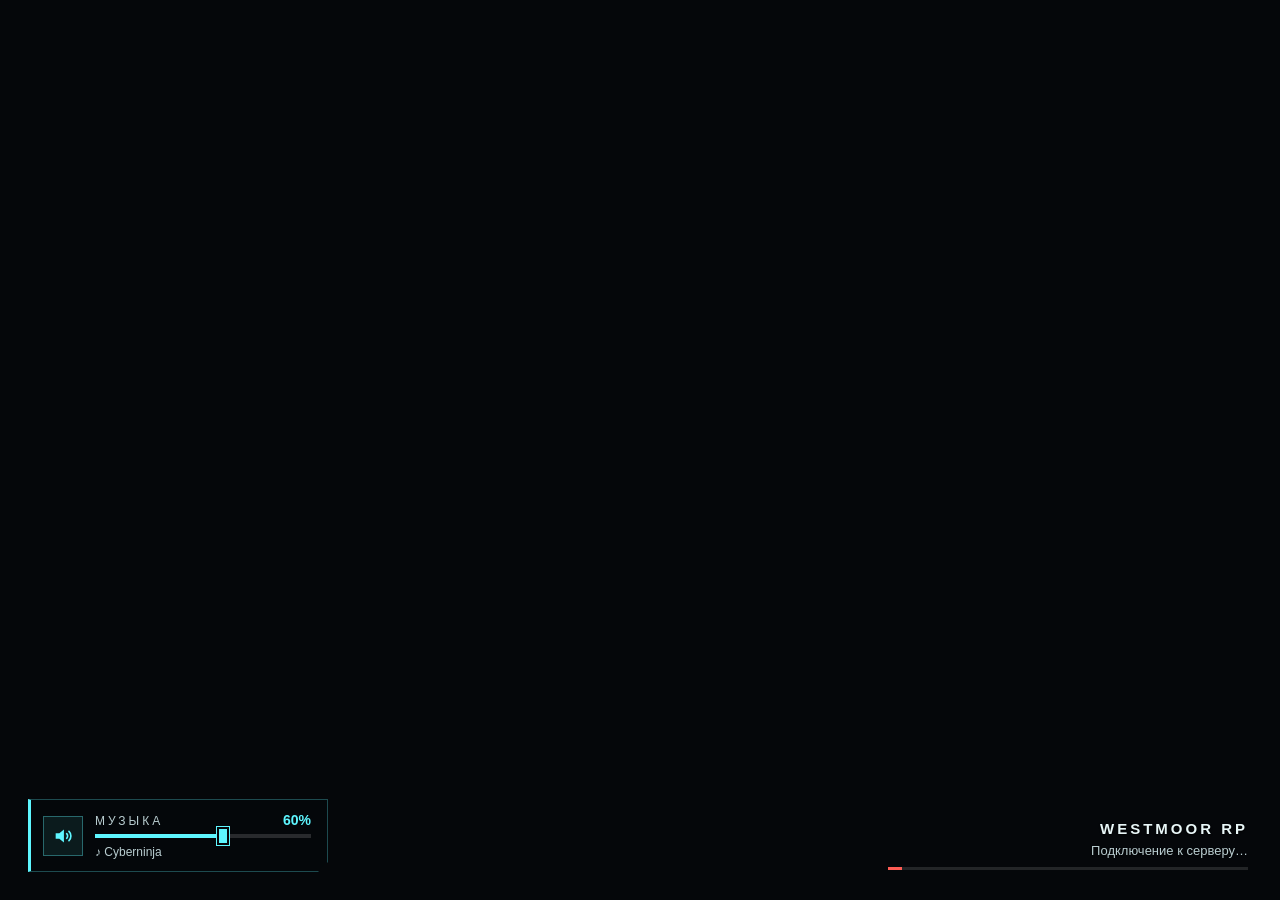
==== index.html @ fcbfbf4f "Westmoor RP loading screen" ====
<!DOCTYPE html>
<html lang="ru">
<head>
<meta charset="utf-8">
<title>Westmoor RP</title>
<link rel="stylesheet" href="wm.css">
</head>
<body>

<video id="loop" muted loop playsinline preload="auto"></video>

<!-- громкость музыки: левый нижний угол -->
<div id="vol" class="vol">
    <button id="mute" class="vol-btn" title="Выключить / включить музыку">
        <svg viewBox="0 0 24 24" width="22" height="22" aria-hidden="true">
            <path class="spk" d="M4 9h4l5-4v14l-5-4H4z"/>
            <path class="w1" d="M16 9.5a3.5 3.5 0 0 1 0 5"/>
            <path class="w2" d="M18.5 7a7 7 0 0 1 0 10"/>
            <path class="x" d="M16 9l5 6M21 9l-5 6"/>
        </svg>
    </button>
    <div class="vol-body">
        <div class="vol-top">
            <span class="vol-label">МУЗЫКА</span>
            <span id="volPct" class="vol-pct">60%</span>
        </div>
        <input id="volRange" type="range" min="0" max="100" step="1" value="60">
        <div id="track" class="vol-track">&nbsp;</div>
    </div>
</div>

<!-- статус загрузки: правый нижний угол -->
<div id="status" class="status">
    <div id="server" class="status-server">WESTMOOR RP</div>
    <div id="statusText" class="status-text">Подключение к серверу…</div>
    <div class="bar"><div id="barFill" class="bar-fill"></div></div>
</div>

<script src="wm.js"></script>
<script>
(function () {
    "use strict";

    // ---------- видео: целиком в память, затем бесконечный цикл ----------
    var video = document.getElementById("loop");
    var VIDEO = "media/loop.mp4";
    function showVideo() { document.body.classList.add("video-on"); }
    video.addEventListener("playing", showVideo);
    function setVideo(src) {
        video.src = src;
        var p = video.play();
        if (p && p.catch) p.catch(function () {});
    }
    (function loadVideo() {
        var done = false;
        function go(src) { if (done) return; done = true; setVideo(src); }
        var timer = setTimeout(function () { go(VIDEO); }, 10000);
        try {
            fetch(VIDEO).then(function (r) {
                if (!r.ok) throw new Error("http " + r.status);
                return r.blob();
            }).then(function (b) {
                clearTimeout(timer); go(URL.createObjectURL(b));
            }).catch(function () { clearTimeout(timer); go(VIDEO); });
        } catch (e) { clearTimeout(timer); go(VIDEO); }
    })();
    // если цикл вдруг встал (например, после долгого фриза игры) — толкаем
    setInterval(function () {
        if (video.src && video.paused) { var p = video.play(); if (p && p.catch) p.catch(function () {}); }
    }, 1000);

    // ---------- громкость ----------
    var range = document.getElementById("volRange");
    var pct = document.getElementById("volPct");
    var mute = document.getElementById("mute");
    var trackEl = document.getElementById("track");
    var box = document.getElementById("vol");
    var lastNonZero = 0.6;

    function render(v) {
        var p = Math.round(v * 100);
        range.value = p;
        pct.textContent = p ? p + "%" : "ВЫКЛ";
        range.style.backgroundSize = p + "% 100%";
        box.className = "vol" + (p === 0 ? " muted" : (p < 45 ? " low" : ""));
        if (p > 0) lastNonZero = v;
    }
    WM.onTrack = function (title) { trackEl.textContent = "♪ " + title; };

    range.addEventListener("input", function () { var v = range.value / 100; WM.setVolume(v); render(v); });
    mute.addEventListener("click", function () {
        var v = WM.volume > 0 ? 0 : (lastNonZero > 0.02 ? lastNonZero : 0.6);
        WM.setVolume(v); render(v);
    });
    box.addEventListener("wheel", function (e) {
        e.preventDefault();
        var v = Math.max(0, Math.min(1, WM.volume + (e.deltaY < 0 ? 0.05 : -0.05)));
        WM.setVolume(v); render(v);
    });

    // Громкость, сохранённая в прошлый раз. Браузер игры не хранит данные между запусками,
    // поэтому игра (cl_music.lua) пишет её в картинку data/westmoor_loading/vol.png:
    // ширина картинки = громкость в процентах + 1.
    function startMusic(v) {
        WM.setVolume(v, true);
        render(v);
        WM.start("loading");
    }
    var stored = WM.storedVolume(); // тот же запуск игры (сменили карту / переподключились)
    if (stored !== null) {
        startMusic(stored);
    } else {
        var started = false;
        var img = new Image();
        var t = setTimeout(function () { if (!started) { started = true; startMusic(0.6); } }, 800);
        img.onload = function () {
            if (started) return;
            started = true; clearTimeout(t);
            var w = img.naturalWidth - 1;
            startMusic(w >= 0 && w <= 100 ? w / 100 : 0.6);
        };
        img.onerror = function () { if (!started) { started = true; clearTimeout(t); startMusic(0.6); } };
        img.src = "asset://garrysmod/data/westmoor_loading/vol.png?" + Date.now();
    }

    // ---------- вызовы игры ----------
    var statusText = document.getElementById("statusText");
    var fill = document.getElementById("barFill");
    var total = 0, needed = 0, got = 0;
    function progress() {
        if (needed > 0) fill.style.width = Math.min(100, Math.round(got / needed * 100)) + "%";
    }

    window.GameDetails = function (servername, serverurl, mapname, maxplayers, steamid, gamemode, volume, lang, gamemodeNice) {
        if (servername) document.getElementById("server").textContent = servername;
        var m = parseFloat(volume);
        if (!isNaN(m)) WM.setMaster(m);
    };
    window.SetFilesTotal = function (n) { total = n; };
    window.SetFilesNeeded = function (n) { needed = n; got = 0; progress(); };
    window.DownloadingFile = function (name) {
        got++;
        progress();
        statusText.textContent = "Загрузка: " + String(name).split("/").pop();
    };
    var NICE = {
        "Workshop Complete": "Workshop загружен",
        "Sending client info": "Отправка данных клиента…",
        "Client info sent!": "Данные отправлены",
        "Received all Lua files we needed!": "Lua-файлы получены",
        "No files to request!": "Все файлы на месте",
        "Starting Lua...": "Запуск Lua…",
        "Retrieving server info": "Получение данных сервера…",
        "Mounting Addons": "Подключение аддонов…",
        "Loading materials": "Загрузка материалов…",
        "Precaching models": "Подготовка моделей…",
        "Precaching sounds": "Подготовка звуков…"
    };
    window.SetStatusChanged = function (s) {
        statusText.textContent = NICE[s] || s;
        if (s === "Sending client info" || s === "Starting Lua...") fill.style.width = "100%";
    };
})();
</script>
</body>
</html>
---- wm.css ----
/* Westmoor RP — загрузочный экран.
   Только дешёвые для отрисовки вещи: без blur/backdrop-filter, без бесконечных CSS-анимаций,
   переходы — только opacity/background-size. Так видео и интерфейс не дёргаются. */
:root {
    --teal: #5ef6ff;
    --red: #ff5c54;
    --ink: #05070a;
    --text: #e8f6f7;
    --muted: #b9cdd0;
}
* { box-sizing: border-box; margin: 0; padding: 0; }
html, body {
    width: 100%; height: 100%; overflow: hidden;
    background: var(--ink);
    color: var(--text);
    font-family: "Bahnschrift", "Segoe UI", Arial, sans-serif;
    user-select: none; -webkit-user-select: none;
    cursor: default;
}

/* только зацикленное видео на весь экран, без затемнений и логотипов */
#loop {
    position: fixed; top: 0; right: 0; bottom: 0; left: 0; width: 100%; height: 100%;
    object-fit: cover;
}

/* ---------- громкость (левый нижний угол) ---------- */
.vol {
    position: fixed; left: 28px; bottom: 28px;
    display: flex; align-items: center; gap: 12px;
    width: 300px; padding: 12px 16px 12px 12px;
    background: rgba(5, 9, 12, .72);
    border: 1px solid rgba(94, 246, 255, .28);
    border-left: 3px solid var(--teal);
    clip-path: polygon(0 0, 100% 0, 100% calc(100% - 10px), calc(100% - 10px) 100%, 0 100%);
}
.vol-btn {
    flex: none; width: 40px; height: 40px;
    display: flex; align-items: center; justify-content: center;
    background: rgba(94, 246, 255, .08);
    border: 1px solid rgba(94, 246, 255, .35);
    color: var(--teal); cursor: pointer; outline: none;
}
.vol-btn:hover { background: rgba(94, 246, 255, .18); }
.vol-btn svg { fill: none; stroke: currentColor; stroke-width: 1.8; stroke-linecap: round; stroke-linejoin: round; }
.vol-btn .spk { fill: currentColor; stroke: none; }
.vol-btn .x { display: none; }
.vol.low .w2 { display: none; }
.vol.muted .vol-btn { color: var(--red); border-color: rgba(255, 92, 84, .5); background: rgba(255, 92, 84, .08); }
.vol.muted .w1, .vol.muted .w2 { display: none; }
.vol.muted .x { display: inline; }

.vol-body { flex: 1; min-width: 0; }
.vol-top { display: flex; justify-content: space-between; align-items: baseline; margin-bottom: 6px; }
.vol-label { font-size: 12px; letter-spacing: 3px; color: var(--muted); }
.vol-pct { font-size: 14px; font-weight: 700; color: var(--teal); }
.vol.muted .vol-pct { color: var(--red); }
.vol-track {
    margin-top: 7px; font-size: 12px; color: var(--muted);
    white-space: nowrap; overflow: hidden; text-overflow: ellipsis;
}

/* ползунок */
input[type=range] {
    -webkit-appearance: none; appearance: none;
    display: block; width: 100%; height: 4px; cursor: pointer; outline: none;
    background: rgba(255, 255, 255, .14) linear-gradient(var(--teal), var(--teal)) no-repeat;
    background-size: 60% 100%;
}
input[type=range]::-webkit-slider-thumb {
    -webkit-appearance: none; appearance: none;
    width: 12px; height: 18px; margin-top: 0;
    background: var(--teal); border: 2px solid var(--ink);
    box-shadow: 0 0 0 1px var(--teal);
}
.vol.muted input[type=range]::-webkit-slider-thumb { background: var(--red); box-shadow: 0 0 0 1px var(--red); }

/* ---------- статус загрузки (правый нижний угол) ---------- */
.status {
    position: fixed; right: 32px; bottom: 30px; width: 360px;
    text-align: right;
}
.status-server { text-shadow: 0 1px 2px #000; font-size: 15px; font-weight: 700; letter-spacing: 3px; color: var(--text); text-transform: uppercase;
    white-space: nowrap; overflow: hidden; text-overflow: ellipsis; }
.status-text { text-shadow: 0 1px 2px #000; margin: 6px 0 9px; font-size: 13px; color: var(--muted);
    white-space: nowrap; overflow: hidden; text-overflow: ellipsis; }
.bar { height: 3px; background: rgba(255, 255, 255, .12); }
.bar-fill { height: 100%; width: 4%; background: var(--red); transition: width .4s ease; }

@media (max-width: 900px) {
    .status { width: 240px; }
    .vol { width: 260px; }
}
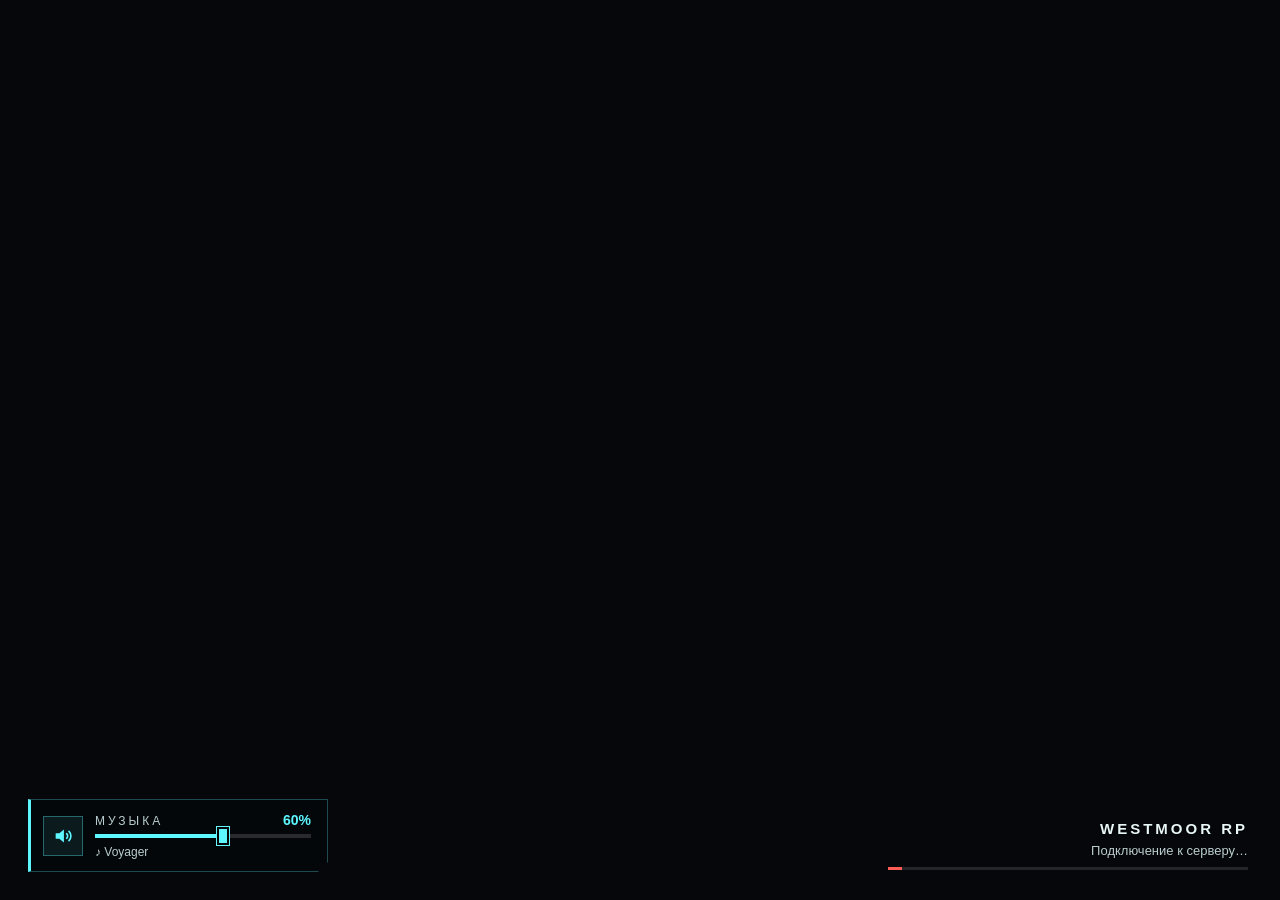
==== commit 88e4a92b: "Diagnostics logging" ====
--- a/index.html
+++ b/index.html
@@ -46,10 +46,23 @@
     var VIDEO = "media/loop.mp4";
     function showVideo() { document.body.classList.add("video-on"); }
     video.addEventListener("playing", showVideo);
+    // диагностика: пишется в GarrysMod/chromium.log (строки с [westmoor])
+    function log(s) { try { console.log("[westmoor] " + s); } catch (e) {} }
+    log("start " + location.href + " | " + navigator.userAgent);
+    log("canPlay mp4/h264=" + video.canPlayType('video/mp4; codecs="avc1.640028"') +
+        " webm/vp9=" + video.canPlayType('video/webm; codecs="vp9"') +
+        " mp3=" + new Audio().canPlayType("audio/mpeg") +
+        " ogg=" + new Audio().canPlayType('audio/ogg; codecs="vorbis"'));
+    video.addEventListener("error", function () {
+        log("video error code=" + (video.error && video.error.code) + " msg=" + (video.error && video.error.message) + " src=" + String(video.src).slice(0, 60));
+    });
+    video.addEventListener("playing", function () { log("video playing"); });
+    WM.log = log;
     function setVideo(src) {
+        log("video src " + String(src).slice(0, 60));
         video.src = src;
         var p = video.play();
-        if (p && p.catch) p.catch(function () {});
+        if (p && p.catch) p.catch(function (e) { log("video play() rejected: " + e); });
     }
     (function loadVideo() {
         var done = false;
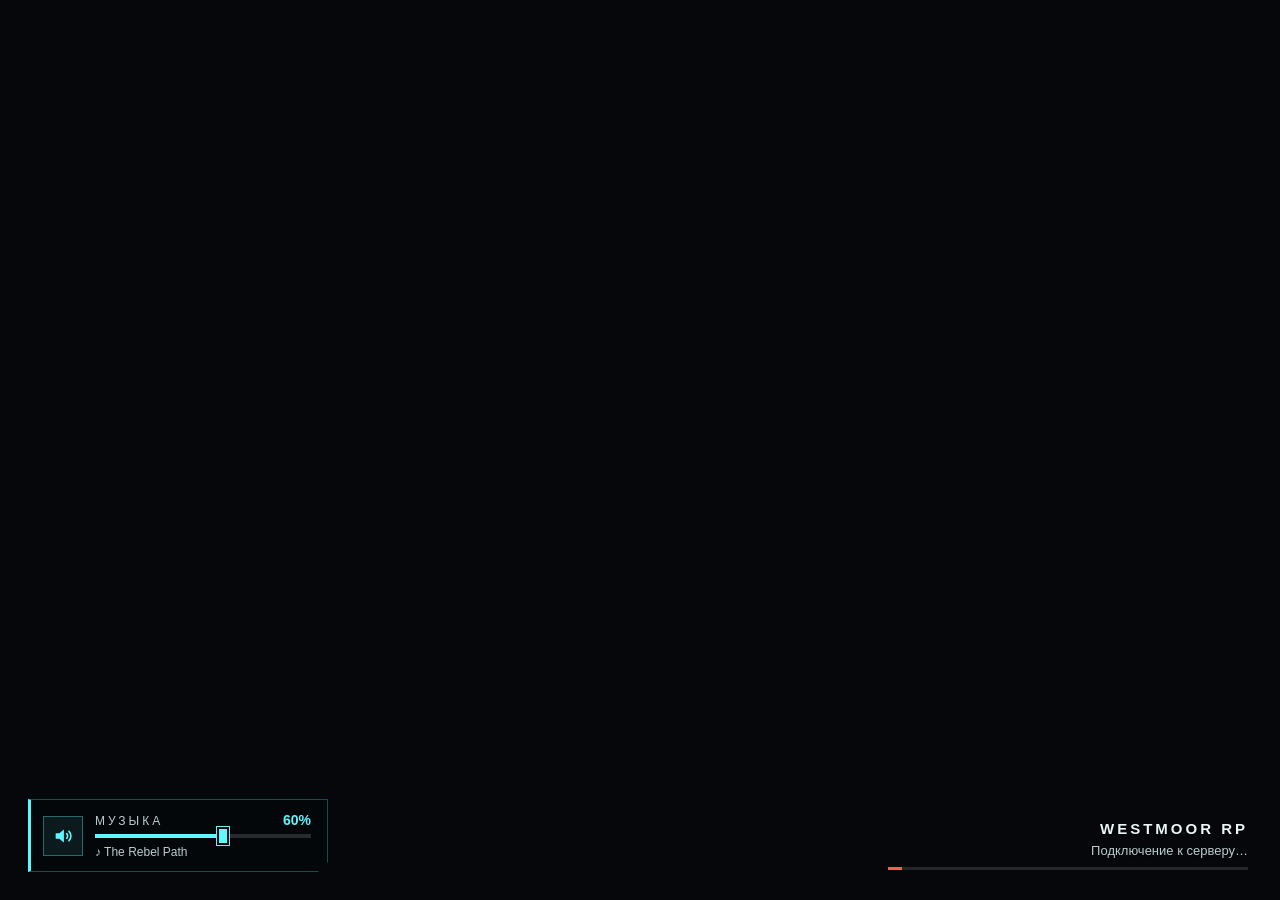
==== commit c7bfc656: "Log video start once" ====
--- a/index.html
+++ b/index.html
@@ -56,7 +56,8 @@
     video.addEventListener("error", function () {
         log("video error code=" + (video.error && video.error.code) + " msg=" + (video.error && video.error.message) + " src=" + String(video.src).slice(0, 60));
     });
-    video.addEventListener("playing", function () { log("video playing"); });
+    var loggedPlay = false;
+    video.addEventListener("playing", function () { if (!loggedPlay) { loggedPlay = true; log("video playing"); } });
     WM.log = log;
     function setVideo(src) {
         log("video src " + String(src).slice(0, 60));
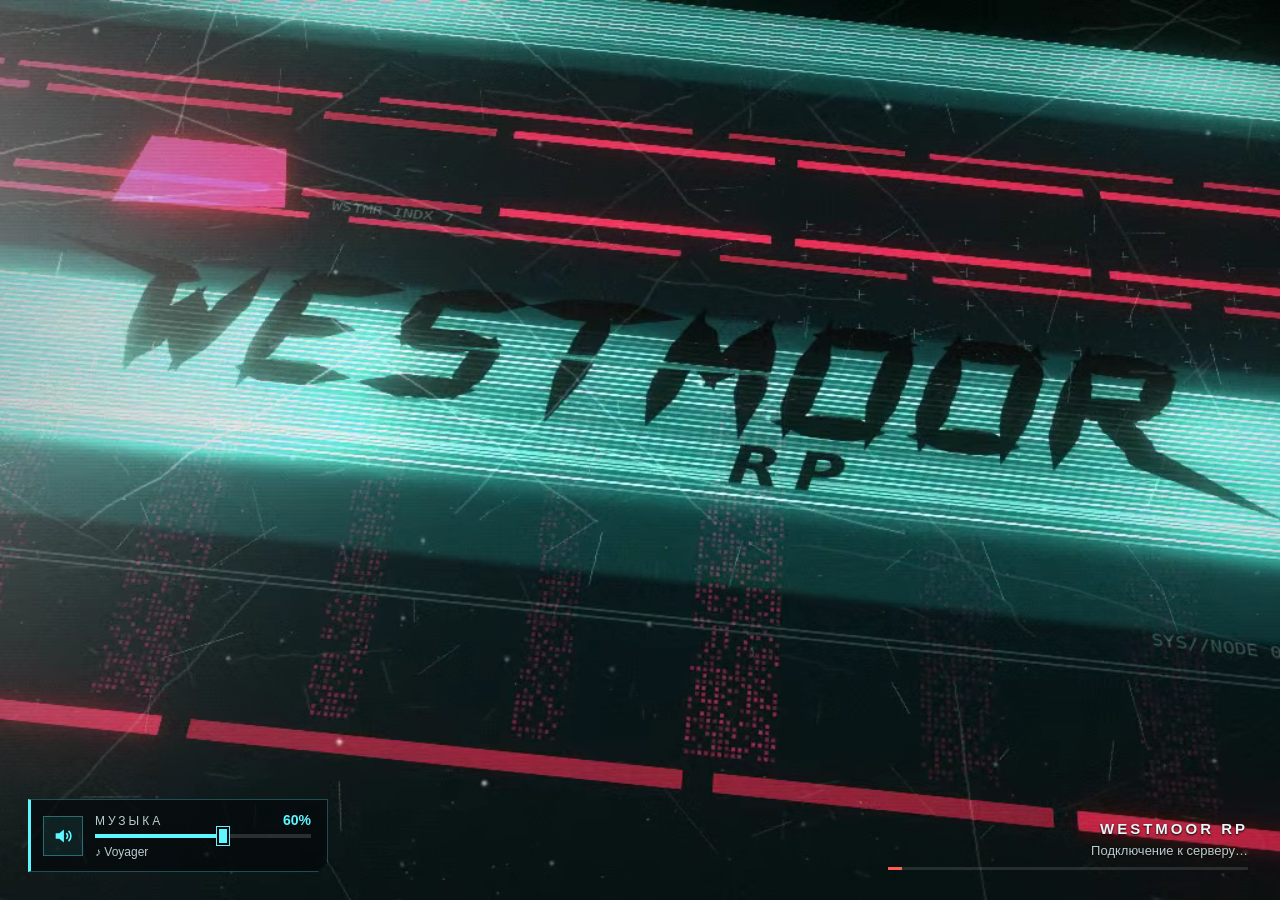
==== commit 5230db3c: "WebM VP9 video (GMod Chromium has no H.264) + poster frame" ====
--- a/index.html
+++ b/index.html
@@ -3,11 +3,12 @@
 <head>
 <meta charset="utf-8">
 <title>Westmoor RP</title>
+<link rel="preload" href="media/poster.jpg" as="image">
 <link rel="stylesheet" href="wm.css">
 </head>
 <body>
 
-<video id="loop" muted loop playsinline preload="auto"></video>
+<video id="loop" muted loop playsinline autoplay preload="auto" poster="media/poster.jpg"></video>
 
 <!-- громкость музыки: левый нижний угол -->
 <div id="vol" class="vol">
@@ -41,9 +42,12 @@
 (function () {
     "use strict";
 
-    // ---------- видео: целиком в память, затем бесконечный цикл ----------
+    // ---------- видео: сразу потоком (без ожидания всего файла), затем бесконечный цикл ----------
+    // Браузер GMod (Chromium 86) НЕ умеет H.264 — основной файл WebM (VP9), MP4 — запасной.
+    // Ролик короткий: после первого прохода он целиком в буфере, цикл крутится из памяти.
     var video = document.getElementById("loop");
-    var VIDEO = "media/loop.mp4";
+    var SOURCES = ["media/loop.webm", "media/loop.mp4"];
+    var srcIdx = 0;
     function showVideo() { document.body.classList.add("video-on"); }
     video.addEventListener("playing", showVideo);
     // диагностика: пишется в GarrysMod/chromium.log (строки с [westmoor])
@@ -55,6 +59,7 @@
         " ogg=" + new Audio().canPlayType('audio/ogg; codecs="vorbis"'));
     video.addEventListener("error", function () {
         log("video error code=" + (video.error && video.error.code) + " msg=" + (video.error && video.error.message) + " src=" + String(video.src).slice(0, 60));
+        if (srcIdx + 1 < SOURCES.length) { srcIdx++; setVideo(SOURCES[srcIdx]); } // следующий формат
     });
     var loggedPlay = false;
     video.addEventListener("playing", function () { if (!loggedPlay) { loggedPlay = true; log("video playing"); } });
@@ -65,19 +70,10 @@
         var p = video.play();
         if (p && p.catch) p.catch(function (e) { log("video play() rejected: " + e); });
     }
-    (function loadVideo() {
-        var done = false;
-        function go(src) { if (done) return; done = true; setVideo(src); }
-        var timer = setTimeout(function () { go(VIDEO); }, 10000);
-        try {
-            fetch(VIDEO).then(function (r) {
-                if (!r.ok) throw new Error("http " + r.status);
-                return r.blob();
-            }).then(function (b) {
-                clearTimeout(timer); go(URL.createObjectURL(b));
-            }).catch(function () { clearTimeout(timer); go(VIDEO); });
-        } catch (e) { clearTimeout(timer); go(VIDEO); }
-    })();
+    // пропускаем форматы, которые браузер точно не умеет
+    while (srcIdx + 1 < SOURCES.length &&
+           video.canPlayType(/\.webm$/.test(SOURCES[srcIdx]) ? 'video/webm; codecs="vp9"' : 'video/mp4; codecs="avc1.640028"') === "") srcIdx++;
+    setVideo(SOURCES[srcIdx]);
     // если цикл вдруг встал (например, после долгого фриза игры) — толкаем
     setInterval(function () {
         if (video.src && video.paused) { var p = video.play(); if (p && p.catch) p.catch(function () {}); }
@@ -126,7 +122,7 @@
     } else {
         var started = false;
         var img = new Image();
-        var t = setTimeout(function () { if (!started) { started = true; startMusic(0.6); } }, 800);
+        var t = setTimeout(function () { if (!started) { started = true; startMusic(0.6); } }, 300);
         img.onload = function () {
             if (started) return;
             started = true; clearTimeout(t);
--- a/wm.css
+++ b/wm.css
@@ -11,7 +11,7 @@
 * { box-sizing: border-box; margin: 0; padding: 0; }
 html, body {
     width: 100%; height: 100%; overflow: hidden;
-    background: var(--ink);
+    background: var(--ink) url("media/poster.jpg") center / cover no-repeat;
     color: var(--text);
     font-family: "Bahnschrift", "Segoe UI", Arial, sans-serif;
     user-select: none; -webkit-user-select: none;
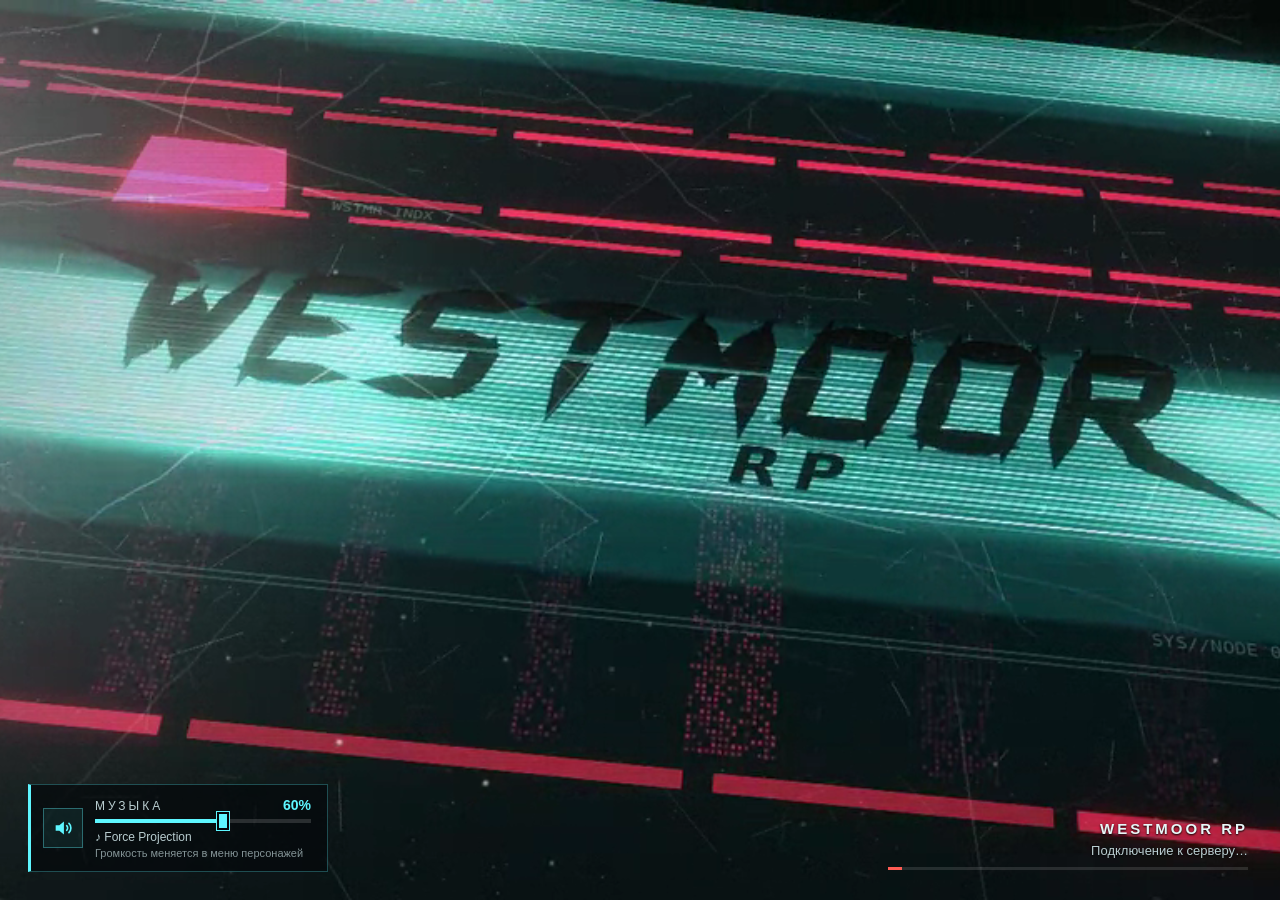
==== commit fc415c00: "Lighter VP8 540p video, cheaper overlay, volume indicator on loading screen" ====
--- a/index.html
+++ b/index.html
@@ -27,6 +27,7 @@
         </div>
         <input id="volRange" type="range" min="0" max="100" step="1" value="60">
         <div id="track" class="vol-track">&nbsp;</div>
+        <div class="vol-hint">Громкость меняется в меню персонажей</div>
     </div>
 </div>
 
@@ -54,7 +55,7 @@
     function log(s) { try { console.log("[westmoor] " + s); } catch (e) {} }
     log("start " + location.href + " | " + navigator.userAgent);
     log("canPlay mp4/h264=" + video.canPlayType('video/mp4; codecs="avc1.640028"') +
-        " webm/vp9=" + video.canPlayType('video/webm; codecs="vp9"') +
+        " webm/vp8=" + video.canPlayType('video/webm; codecs="vp8"') +
         " mp3=" + new Audio().canPlayType("audio/mpeg") +
         " ogg=" + new Audio().canPlayType('audio/ogg; codecs="vorbis"'));
     video.addEventListener("error", function () {
@@ -72,7 +73,7 @@
     }
     // пропускаем форматы, которые браузер точно не умеет
     while (srcIdx + 1 < SOURCES.length &&
-           video.canPlayType(/\.webm$/.test(SOURCES[srcIdx]) ? 'video/webm; codecs="vp9"' : 'video/mp4; codecs="avc1.640028"') === "") srcIdx++;
+           video.canPlayType(/\.webm$/.test(SOURCES[srcIdx]) ? 'video/webm; codecs="vp8"' : 'video/mp4; codecs="avc1.640028"') === "") srcIdx++;
     setVideo(SOURCES[srcIdx]);
     // если цикл вдруг встал (например, после долгого фриза игры) — толкаем
     setInterval(function () {
@@ -127,9 +128,10 @@
             if (started) return;
             started = true; clearTimeout(t);
             var w = img.naturalWidth - 1;
+            WM.log && WM.log("saved volume png=" + w);
             startMusic(w >= 0 && w <= 100 ? w / 100 : 0.6);
         };
-        img.onerror = function () { if (!started) { started = true; clearTimeout(t); startMusic(0.6); } };
+        img.onerror = function () { WM.log && WM.log("saved volume png not readable"); if (!started) { started = true; clearTimeout(t); startMusic(0.6); } };
         img.src = "asset://garrysmod/data/westmoor_loading/vol.png?" + Date.now();
     }
 
--- a/wm.css
+++ b/wm.css
@@ -32,7 +32,6 @@
     background: rgba(5, 9, 12, .72);
     border: 1px solid rgba(94, 246, 255, .28);
     border-left: 3px solid var(--teal);
-    clip-path: polygon(0 0, 100% 0, 100% calc(100% - 10px), calc(100% - 10px) 100%, 0 100%);
 }
 .vol-btn {
     flex: none; width: 40px; height: 40px;
@@ -91,3 +90,8 @@
     .status { width: 240px; }
     .vol { width: 260px; }
 }
+
+/* GMod выключает мышь на загрузочном экране — ползунок здесь только показывает громкость,
+   меняется она в меню персонажей (сохраняется и для следующей загрузки) */
+.vol, .vol * { pointer-events: none; cursor: default; }
+.vol-hint { margin-top: 3px; font-size: 11px; color: rgba(185, 205, 208, .7); }
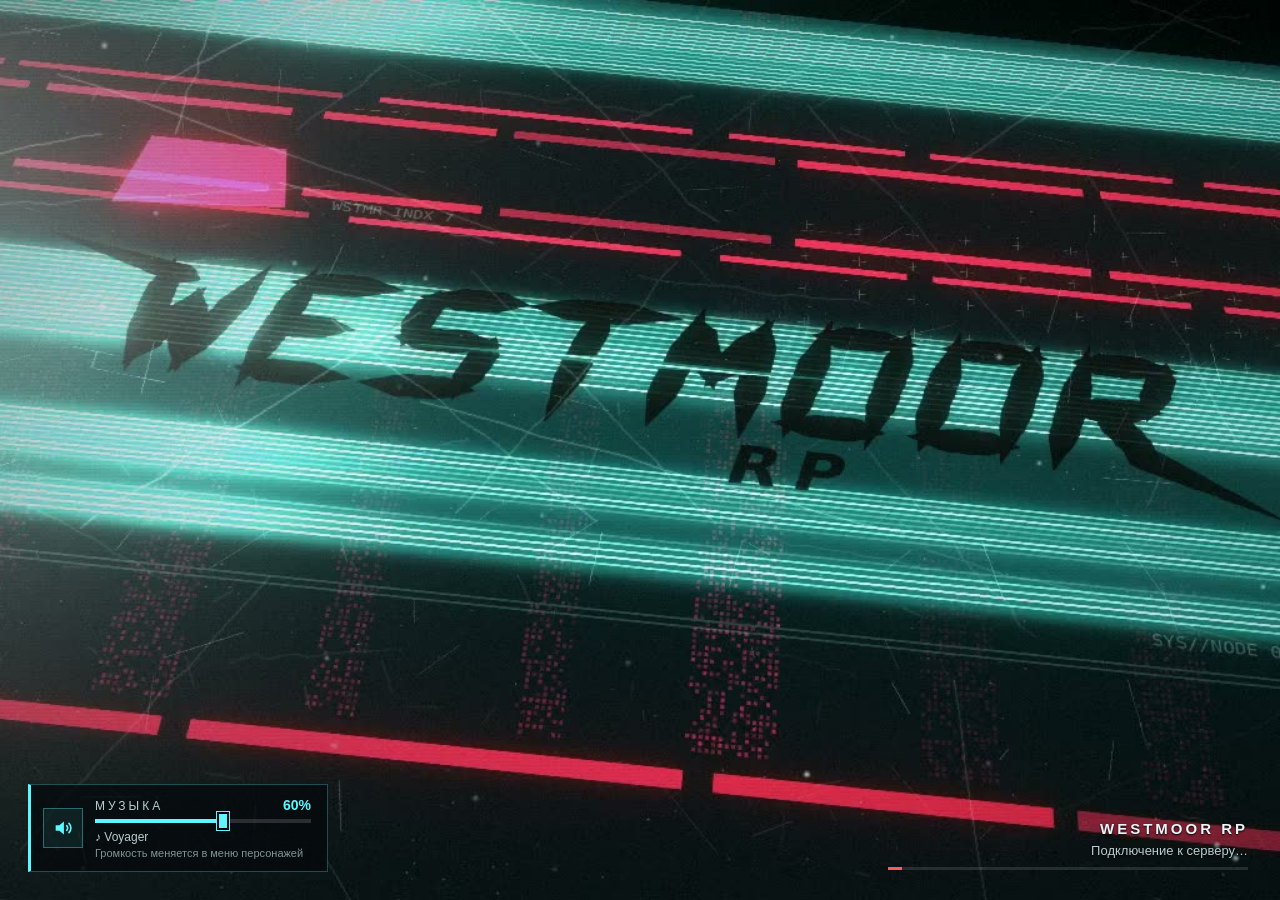
==== commit 9df92b66: "Cache-bust video" ====
--- a/index.html
+++ b/index.html
@@ -47,7 +47,7 @@
     // Браузер GMod (Chromium 86) НЕ умеет H.264 — основной файл WebM (VP9), MP4 — запасной.
     // Ролик короткий: после первого прохода он целиком в буфере, цикл крутится из памяти.
     var video = document.getElementById("loop");
-    var SOURCES = ["media/loop.webm", "media/loop.mp4"];
+    var SOURCES = ["media/loop.webm?v=3", "media/loop.mp4"]; // ?v= — менять при замене видео (кэш GitHub)
     var srcIdx = 0;
     function showVideo() { document.body.classList.add("video-on"); }
     video.addEventListener("playing", showVideo);
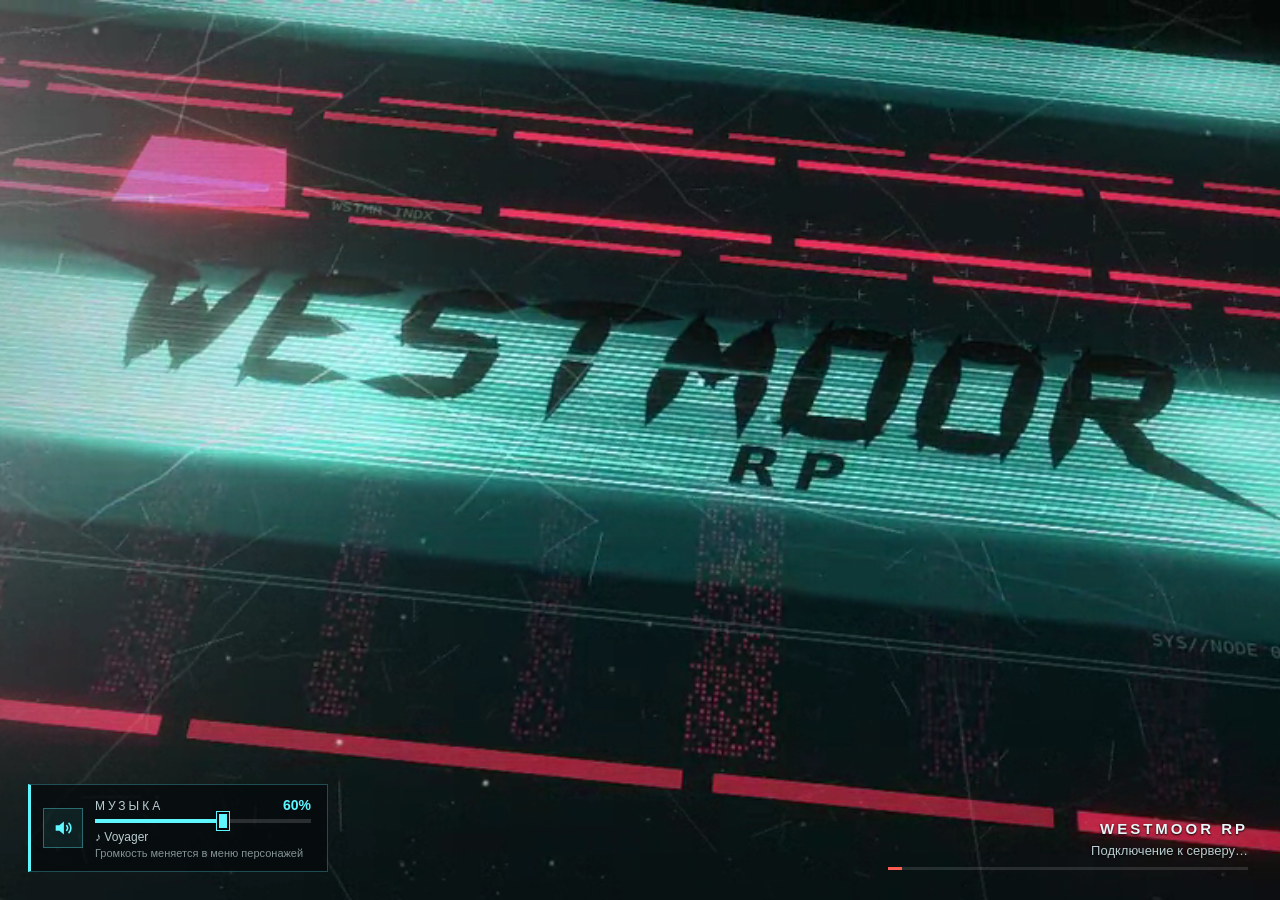
==== commit aeeabc84: "Fix webm detection with version query" ====
--- a/index.html
+++ b/index.html
@@ -73,7 +73,7 @@
     }
     // пропускаем форматы, которые браузер точно не умеет
     while (srcIdx + 1 < SOURCES.length &&
-           video.canPlayType(/\.webm$/.test(SOURCES[srcIdx]) ? 'video/webm; codecs="vp8"' : 'video/mp4; codecs="avc1.640028"') === "") srcIdx++;
+           video.canPlayType(/\.webm/.test(SOURCES[srcIdx]) ? 'video/webm; codecs="vp8"' : 'video/mp4; codecs="avc1.640028"') === "") srcIdx++;
     setVideo(SOURCES[srcIdx]);
     // если цикл вдруг встал (например, после долгого фриза игры) — толкаем
     setInterval(function () {
